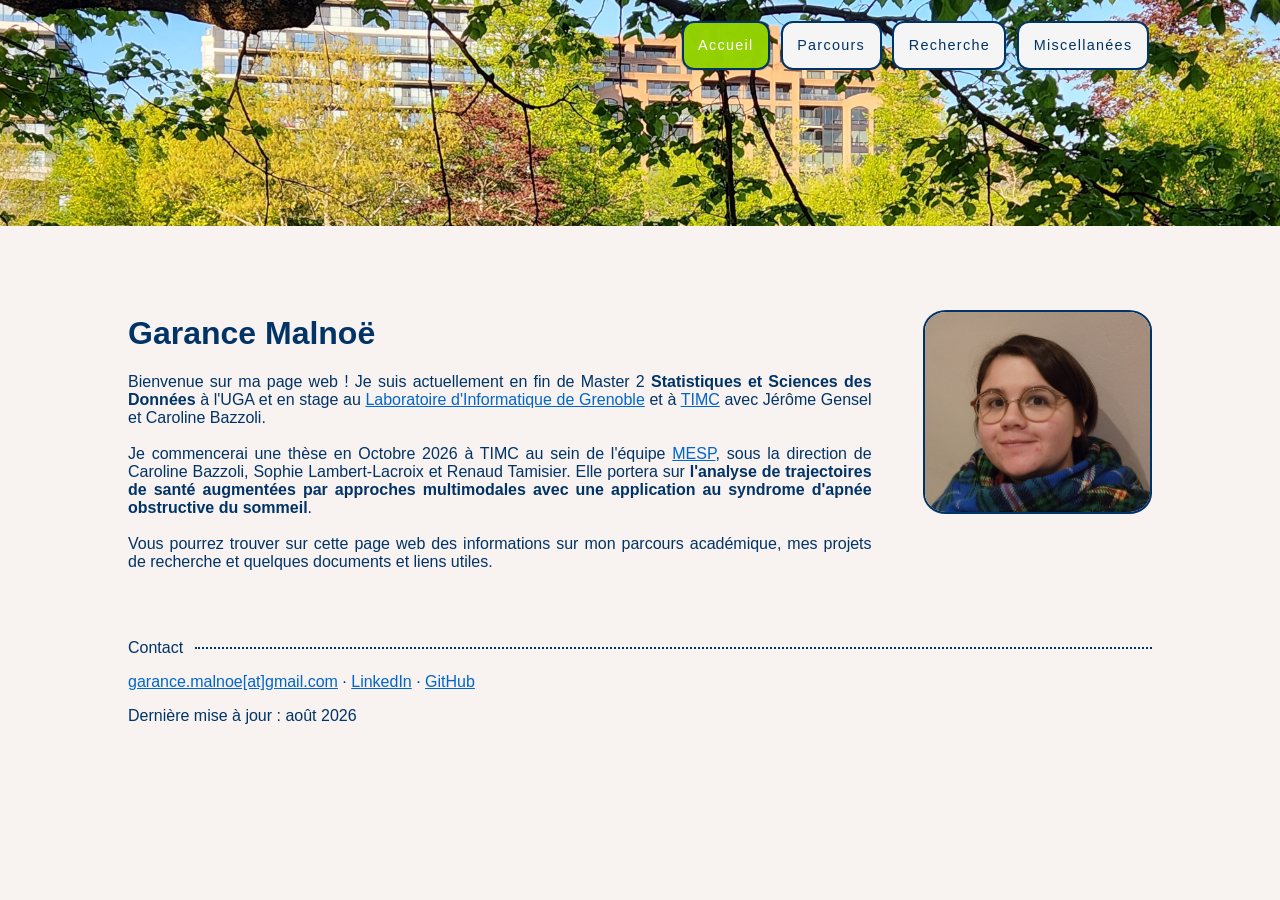
==== index.html @ 58328c83 "ajout thèse et alignement propre" ====
<!DOCTYPE html>
<html>
<head>
<title>Accueil - G Malnoë</title>
<link href="style.css" rel="stylesheet" type="text/css"/>
<link rel="icon" type="image/x-icon" href="images/windmill.png">
<meta http-equiv="Content-Type" content="text/html; charset=utf-8">
</head>
<body>
<div class="bandeau">
  <img src="images/halifax_bandeau.jpg" alt="" style="width:100%;">
</div> 
<nav>
<ul>
<li><a href="index.html" id="active">Accueil</a></li>
<li><a href="parcours.html">Parcours</a></li>
<li><a href="recherche.html">Recherche</a></li>
<li><a href="misc.html">Miscellanées</a></li>
</ul>
</nav>
<!-- navbar -->
<div id="contenu">
<p>
<img src="images/self.jpg" id="maphoto">
<h1 style="font-family: Trebuchet MS, sans-serif  ;">Garance Malnoë</h1>
</p>
<p>
Bienvenue sur ma page web ! Je suis actuellement en fin de Master 2 <b>Statistiques et Sciences des Données</b> à l'UGA et en stage au <a href="https://www.liglab.fr/fr">Laboratoire d'Informatique de Grenoble</a> et à <a href="https://www.timc.fr">TIMC</a> avec Jérôme Gensel et Caroline Bazzoli. 
<br>
<br>
Je commencerai une thèse en Octobre 2026 à TIMC au sein de l'équipe <a href="https://www.timc.fr/axes-recherche/equipes-recherche/mesp">MESP</a>, sous la direction de Caroline Bazzoli, Sophie Lambert-Lacroix et Renaud Tamisier. Elle portera sur <b>l'analyse de trajectoires de santé augmentées par approches multimodales avec une application au syndrome d'apnée obstructive du sommeil</b>.
<br>
<br>
Vous pourrez trouver sur cette page web des informations sur mon parcours académique, mes projets de recherche et quelques documents et liens utiles.
</p>
<!-- Footer -->
<br>
<br>
<p class="contact-title">
  <span>Contact</span>
  <span class="line line-right"></span>
</p>
<p>
  <a href="mailto:garance.malnoe@gmail.com">garance.malnoe[at]gmail.com</a> ·
  <a href="https://www.linkedin.com/in/malnoegarance/">LinkedIn</a> ·
  <a href="https://github.com/malnoe">GitHub</a>
</p>
<footer class="mt-3 text-muted">
  <p>Dernière mise à jour : août 2026</p>
</footer>
</div>
</body>
</html>
---- style.css ----
body {
font-family : Arial, sans-serif ; /* police de
caracteres */
background-color : #f8f2f0; /* pas
tout a fait blanc */
min-width : 520px; /* si l'affichage
est moins large que 520px alors celui du
corps sera de 520px */
margin : 0; /* on enleve les marges
par defaut */
padding : 0; /* de meme */
}

/* Container holding the image and the text */
.container {
  position: relative;
  text-align: center;
  color: #f8f2f0;
}

/* Bottom left text */
.top-left {
  position: absolute;
  top: 5%;
  left: 10%;
  font-family : Ink free, Georgia, serif;
  letter-spacing: 2px;
  font-size: 250%;
  font-weight: bold;
}

.bandeau {
  position: static;
  text-align: center;
  color: #f8f2f0;
  top: 0;
}

#maphoto
{
vertical-align: middle;
float: right;
width: 22%;
height: auto;
border-radius: 10%;
margin-left: 5%;
margin-bottom: 5%;
border: 2px solid;
}

#cv_image
{
vertical-align: middle;
float: right;
width: 30%;
height: auto;
border-radius: 10%;
margin-left: 5%;
margin-bottom: 5%;
margin-right: 0%;
border: 2px solid;
}

#recherche_image
{
vertical-align: middle;
float: left;
width: 30%;
height: auto;
border-radius: 10%;
margin-left: 0%;
margin-bottom: 5%;
margin-right: 5%;
border: 2px solid;
}

#misc_image
{
vertical-align: middle;
float: right;
width: 30%;
height: auto;
border-radius: 10%;
margin-left: 5%;
margin-bottom: 5%;
margin-right: 0%;
border: 2px solid;
}

#contenu
{
background-color : #f8f2f0; /* font different */
color : #003366;
padding : 5% 10%; /* plus agreable a lire et au visuel */
clear : both; /* pas concerne par les float donc retour a la ligne */
/*border-bottom : 2px solid #DBE3EB;*/
position: static;
}

a { /* style des liens */
text-decoration : underline; /* soulignement */
color : #0066CC;
}
a:hover {
color : orange; /* pour ressortir quand survole */
}

h1{
  font-family : Gill Sans, sans-serif ;
}

p {
text-align : justify; /* plus beau car bien aligne */
}

li {
text-align : justify; /* plus beau car bien aligne */
margin-left: 20px; /* décakage de la liste vers la droite pour ne pas chevaucher le texte*/
}

nav {
text-align : right; /* tout doit etre a droite */
}

nav ul { /* liste dans la navigation */
margin : 1% 10% 0 0;
padding : 0; /* enleve l'indentation de defaut */
float : right; /* colonne a droite par rapport au logo */
position: fixed;
top: 0;
width: 90%;
}

nav ul li {
display : inline-block; /* les elements de la liste sont presentes en ligne
mais se comportent comme un block */
margin: 0.5em 0.2em;
}
nav li a {
display : block; /* les liens se comportent comme des block individuels,
cela evite le chevauchement en cas de petite largeur d'ecran */
padding : 1em;
margin : 0;
text-decoration : none; /* enleve le soulignement habituel des liens */
letter-spacing : 1.3px; /* pour plus de lisibilite */
font-size : 0.9em;
color : #003366;
background-color : #F5F5F5;
border: 2px solid #003366;
border-radius: 12px;
box-sizing: border-box;
}
nav li a:hover { /* style des boutons de liens qu'on survole */
background-color : gainsboro;
color : #003366;
font-weight : normal; /* car on a regle le cas general sur bold */
}
nav li a#active {
  border-color: #003366;
  box-shadow: 0 0 0 1px rgba(0, 51, 102, 0.15);
}
#active { /* element ayant l'id "active" */
background-color : rgba(148, 211, 1, 0.986);
color : white;
}

.contact-title {
  display: flex;
  align-items: center;
  gap: 12px;
  text-align: center;
  width: 100%;
  box-sizing: border-box;
}
.contact-title .line {
  border-top: 2px dotted #003366;
}
.contact-title .line-left {
  width: 20px;       /* taille avant "Contact" */
  flex-shrink: 0;
}
.contact-title .line-right {
  flex: 1;
  min-width: 0;
}
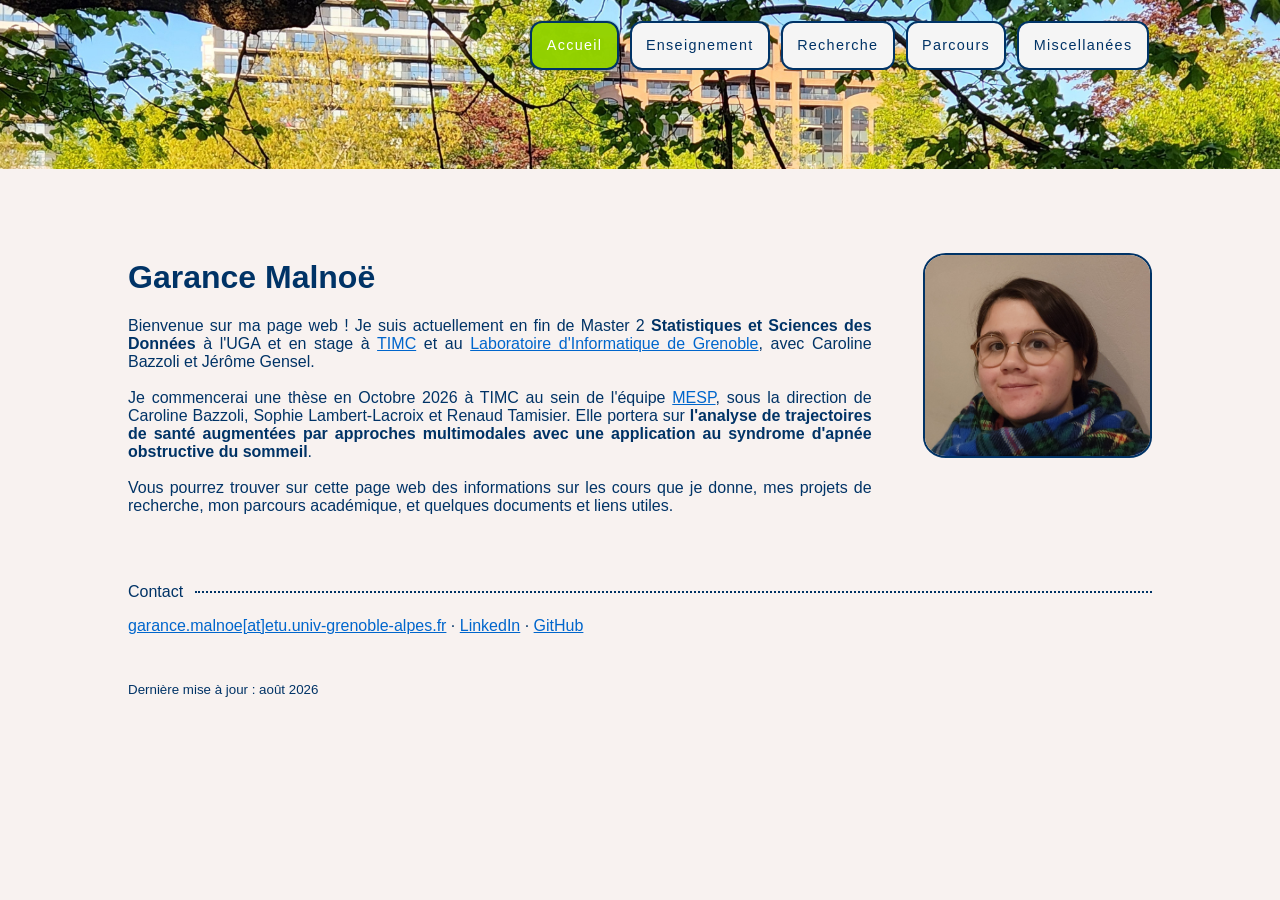
==== commit d6667cea: "modif bandeau footer liens" ====
--- a/index.html
+++ b/index.html
@@ -1,7 +1,7 @@
 <!DOCTYPE html>
 <html>
 <head>
-<title>Accueil - G Malnoë</title>
+<title>Accueil - Garance Malnoë</title>
 <link href="style.css" rel="stylesheet" type="text/css"/>
 <link rel="icon" type="image/x-icon" href="images/windmill.png">
 <meta http-equiv="Content-Type" content="text/html; charset=utf-8">
@@ -13,8 +13,9 @@
 <nav>
 <ul>
 <li><a href="index.html" id="active">Accueil</a></li>
+<li><a href="enseignement.html">Enseignement</a></li>
+<li><a href="recherche.html" >Recherche</a></li>
 <li><a href="parcours.html">Parcours</a></li>
-<li><a href="recherche.html">Recherche</a></li>
 <li><a href="misc.html">Miscellanées</a></li>
 </ul>
 </nav>
@@ -25,13 +26,13 @@
 <h1 style="font-family: Trebuchet MS, sans-serif  ;">Garance Malnoë</h1>
 </p>
 <p>
-Bienvenue sur ma page web ! Je suis actuellement en fin de Master 2 <b>Statistiques et Sciences des Données</b> à l'UGA et en stage au <a href="https://www.liglab.fr/fr">Laboratoire d'Informatique de Grenoble</a> et à <a href="https://www.timc.fr">TIMC</a> avec Jérôme Gensel et Caroline Bazzoli. 
+Bienvenue sur ma page web ! Je suis actuellement en fin de Master 2 <b>Statistiques et Sciences des Données</b> à l'UGA et en stage à <a href="https://www.timc.fr">TIMC</a> et au <a href="https://www.liglab.fr/fr">Laboratoire d'Informatique de Grenoble</a>, avec Caroline Bazzoli et Jérôme Gensel. 
 <br>
 <br>
 Je commencerai une thèse en Octobre 2026 à TIMC au sein de l'équipe <a href="https://www.timc.fr/axes-recherche/equipes-recherche/mesp">MESP</a>, sous la direction de Caroline Bazzoli, Sophie Lambert-Lacroix et Renaud Tamisier. Elle portera sur <b>l'analyse de trajectoires de santé augmentées par approches multimodales avec une application au syndrome d'apnée obstructive du sommeil</b>.
 <br>
 <br>
-Vous pourrez trouver sur cette page web des informations sur mon parcours académique, mes projets de recherche et quelques documents et liens utiles.
+Vous pourrez trouver sur cette page web des informations sur les cours que je donne, mes projets de recherche, mon parcours académique, et quelques documents et liens utiles.
 </p>
 <!-- Footer -->
 <br>
@@ -41,12 +42,13 @@
   <span class="line line-right"></span>
 </p>
 <p>
-  <a href="mailto:garance.malnoe@gmail.com">garance.malnoe[at]gmail.com</a> ·
+  <a href="mailto:garance.malnoe@etu.univ-grenoble-alpes.fr">garance.malnoe[at]etu.univ-grenoble-alpes.fr</a> ·
   <a href="https://www.linkedin.com/in/malnoegarance/">LinkedIn</a> ·
   <a href="https://github.com/malnoe">GitHub</a>
 </p>
+<br>
 <footer class="mt-3 text-muted">
-  <p>Dernière mise à jour : août 2026</p>
+  <small><p>Dernière mise à jour : août 2026</p></small>
 </footer>
 </div>
 </body>
--- a/style.css
+++ b/style.css
@@ -82,7 +82,7 @@
 height: auto;
 border-radius: 10%;
 margin-left: 5%;
-margin-bottom: 5%;
+margin-bottom: 2%;
 margin-right: 0%;
 border: 2px solid;
 }
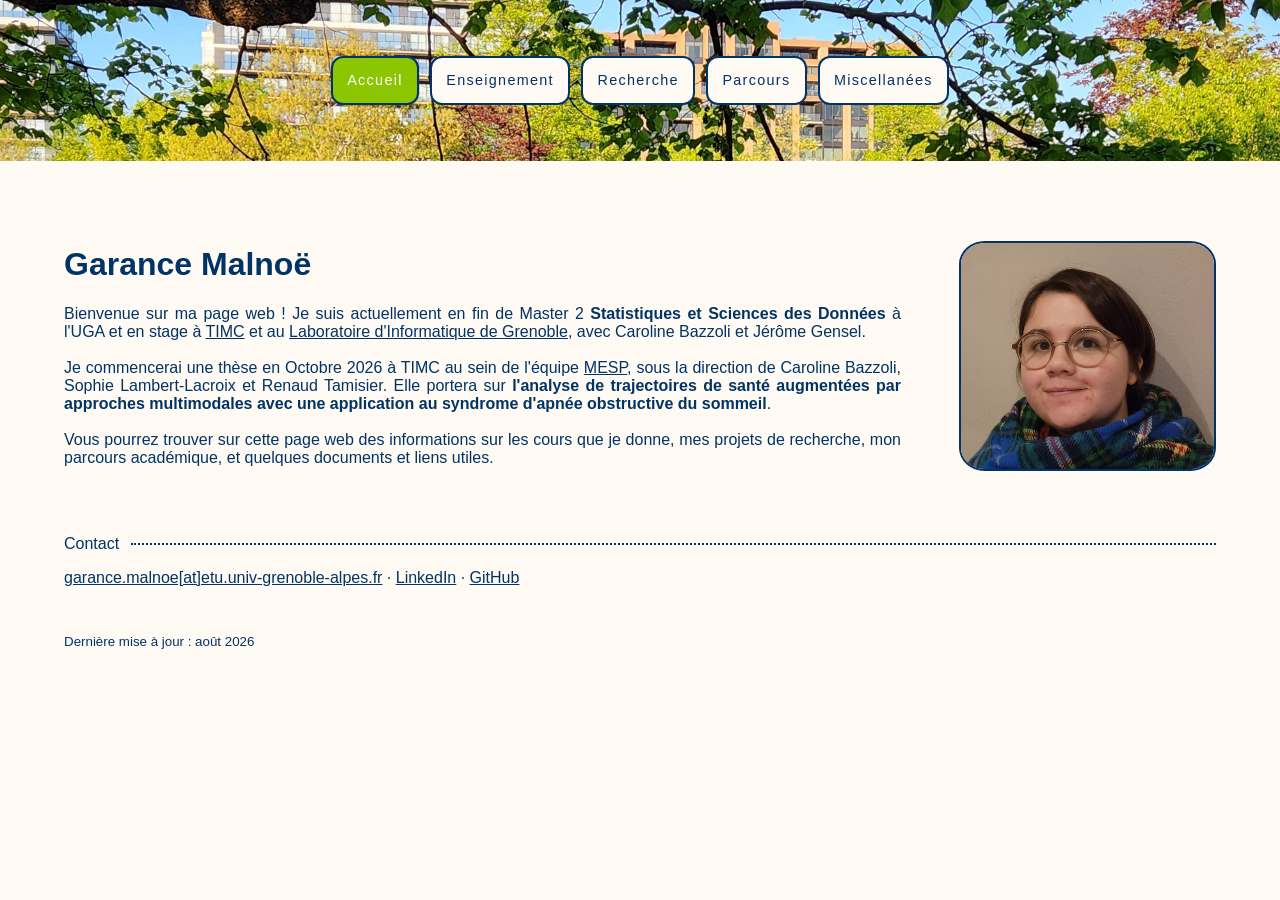
==== commit 472e9efe: "nav bar maj, refonte page enseignement et ajout nouveau contenu enseignement" ====
--- a/index.html
+++ b/index.html
@@ -7,9 +7,6 @@
 <meta http-equiv="Content-Type" content="text/html; charset=utf-8">
 </head>
 <body>
-<div class="bandeau">
-  <img src="images/halifax_bandeau.jpg" alt="" style="width:100%;">
-</div> 
 <nav>
 <ul>
 <li><a href="index.html" id="active">Accueil</a></li>
--- a/style.css
+++ b/style.css
@@ -1,21 +1,17 @@
 body {
-font-family : Arial, sans-serif ; /* police de
-caracteres */
-background-color : #f8f2f0; /* pas
-tout a fait blanc */
-min-width : 520px; /* si l'affichage
-est moins large que 520px alors celui du
-corps sera de 520px */
-margin : 0; /* on enleve les marges
-par defaut */
+font-family : Arial, sans-serif ; /* police de caracteres */
+background-color : #fffbf4; /* pas tout a fait blanc */
+min-width : 520px; /* si l'affichage est moins large que 520px alors celui du corps sera de 520px */
+margin : 0; /* on enleve les marges par defaut */
 padding : 0; /* de meme */
+padding-top: 0em;
 }
 
 /* Container holding the image and the text */
 .container {
   position: relative;
   text-align: center;
-  color: #f8f2f0;
+  color: #fffbf4;
 }
 
 /* Bottom left text */
@@ -29,13 +25,6 @@
   font-weight: bold;
 }
 
-.bandeau {
-  position: static;
-  text-align: center;
-  color: #f8f2f0;
-  top: 0;
-}
-
 #maphoto
 {
 vertical-align: middle;
@@ -89,20 +78,19 @@
 
 #contenu
 {
-background-color : #f8f2f0; /* font different */
-color : #003366;
-padding : 5% 10%; /* plus agreable a lire et au visuel */
+color : #003366;
+padding : 5% 5%; /* plus agreable a lire et au visuel */
 clear : both; /* pas concerne par les float donc retour a la ligne */
-/*border-bottom : 2px solid #DBE3EB;*/
+
 position: static;
 }
 
 a { /* style des liens */
 text-decoration : underline; /* soulignement */
-color : #0066CC;
+color : #003366;
 }
 a:hover {
-color : orange; /* pour ressortir quand survole */
+color : rgba(148, 211, 1, 0.986); /* pour ressortir quand survole */
 }
 
 h1{
@@ -119,23 +107,28 @@
 }
 
 nav {
-text-align : right; /* tout doit etre a droite */
-}
-
-nav ul { /* liste dans la navigation */
-margin : 1% 10% 0 0;
-padding : 0; /* enleve l'indentation de defaut */
-float : right; /* colonne a droite par rapport au logo */
-position: fixed;
-top: 0;
-width: 90%;
+    position: static;
+    top: 0;
+    left: 0;
+    width: 100%;
+    z-index: 1000;
+    text-align: center;
+    background-image: url("images/halifax_bandeau.jpg");
+    background-size: cover;
+    background-position: center;
+    background-repeat: no-repeat;
+}
+
+nav ul {
+    margin: 0;
+    padding: 3em 5%;
 }
 
 nav ul li {
-display : inline-block; /* les elements de la liste sont presentes en ligne
-mais se comportent comme un block */
-margin: 0.5em 0.2em;
-}
+    display: inline-block;
+    margin: 0.5em 0.2em;
+}
+
 nav li a {
 display : block; /* les liens se comportent comme des block individuels,
 cela evite le chevauchement en cas de petite largeur d'ecran */
@@ -145,13 +138,13 @@
 letter-spacing : 1.3px; /* pour plus de lisibilite */
 font-size : 0.9em;
 color : #003366;
-background-color : #F5F5F5;
+background-color : #fffbf4;
 border: 2px solid #003366;
 border-radius: 12px;
 box-sizing: border-box;
 }
 nav li a:hover { /* style des boutons de liens qu'on survole */
-background-color : gainsboro;
+background-color : #e6e3dd;
 color : #003366;
 font-weight : normal; /* car on a regle le cas general sur bold */
 }
@@ -160,7 +153,7 @@
   box-shadow: 0 0 0 1px rgba(0, 51, 102, 0.15);
 }
 #active { /* element ayant l'id "active" */
-background-color : rgba(148, 211, 1, 0.986);
+background-color : rgba(140, 199, 1, 0.986);
 color : white;
 }
 
@@ -182,4 +175,26 @@
 .contact-title .line-right {
   flex: 1;
   min-width: 0;
+}
+
+.sta301-section {
+  margin-top: 2rem;
+  padding: 1rem 1.25rem;
+  border-left: 4px solid #003366;
+  background-color: #fff5ea;
+  border-radius: 4px;
+}
+
+.sta301-section h4 {
+  margin-top: 0;
+  margin-bottom: 0.75rem;
+}
+
+.sta301-section ul {
+  margin-top: 1rem;
+  margin-bottom: 1rem;
+}
+
+.sta301-section li {
+  margin-bottom: 0.6rem;
 }
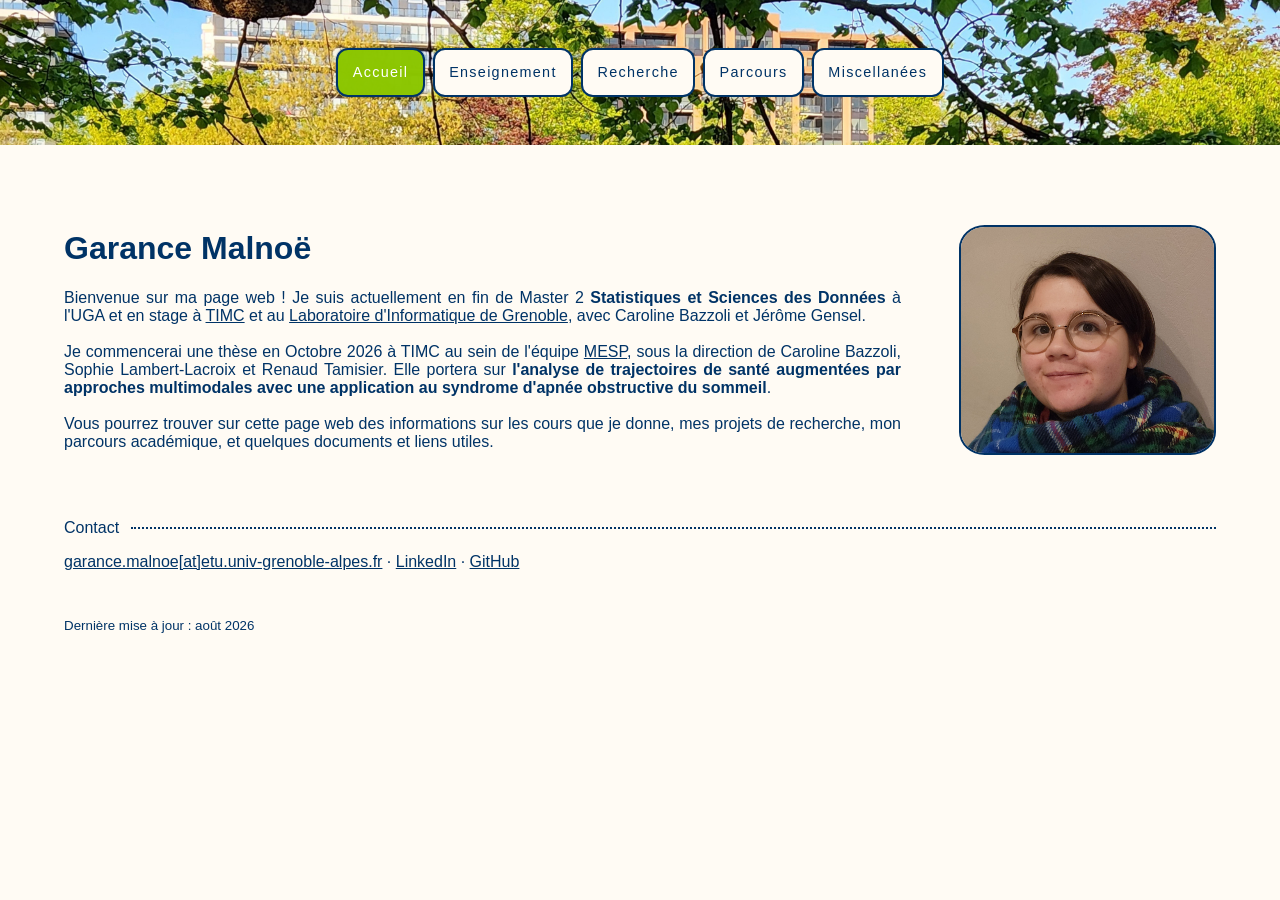
==== commit a62c20bf: "fix css try 1" ====
--- a/index.html
+++ b/index.html
@@ -2,7 +2,7 @@
 <html>
 <head>
 <title>Accueil - Garance Malnoë</title>
-<link href="style.css" rel="stylesheet" type="text/css"/>
+<link href="style.css?v=20260927" rel="stylesheet" type="text/css"/>
 <link rel="icon" type="image/x-icon" href="images/windmill.png">
 <meta http-equiv="Content-Type" content="text/html; charset=utf-8">
 </head>
--- a/style.css
+++ b/style.css
@@ -1,7 +1,7 @@
 body {
 font-family : Arial, sans-serif ; /* police de caracteres */
 background-color : #fffbf4; /* pas tout a fait blanc */
-min-width : 520px; /* si l'affichage est moins large que 520px alors celui du corps sera de 520px */
+min-width : 0;
 margin : 0; /* on enleve les marges par defaut */
 padding : 0; /* de meme */
 padding-top: 0em;
@@ -120,13 +120,18 @@
 }
 
 nav ul {
+  display: flex;
+  flex-wrap: wrap;
+  justify-content: center;
+  list-style: none;
     margin: 0;
-    padding: 3em 5%;
+  padding: 3em 5%;
+  gap: 0.5em;
 }
 
 nav ul li {
-    display: inline-block;
-    margin: 0.5em 0.2em;
+  display: block;
+  margin: 0;
 }
 
 nav li a {
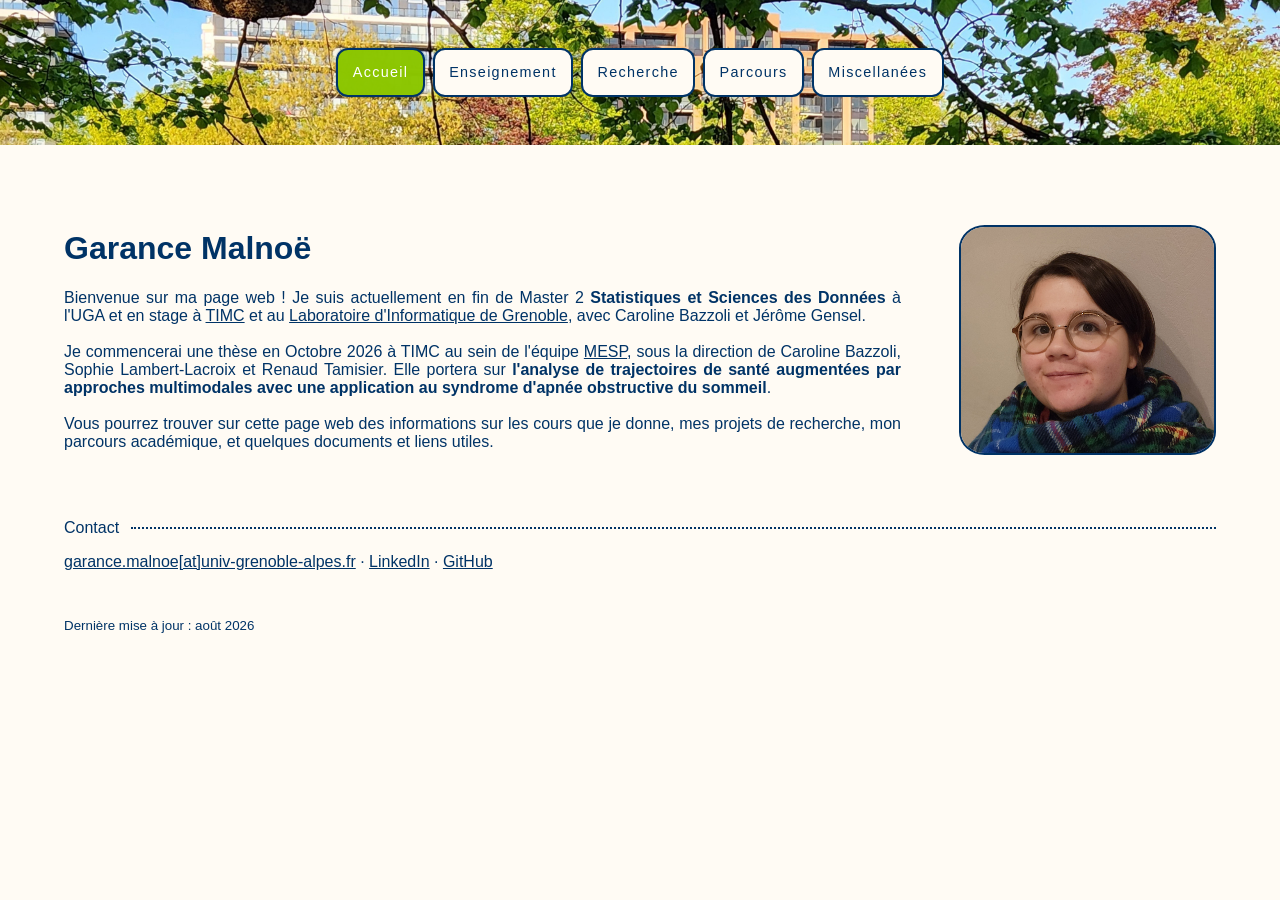
==== commit 93023e17: "maj contact" ====
--- a/index.html
+++ b/index.html
@@ -39,7 +39,7 @@
   <span class="line line-right"></span>
 </p>
 <p>
-  <a href="mailto:garance.malnoe@etu.univ-grenoble-alpes.fr">garance.malnoe[at]etu.univ-grenoble-alpes.fr</a> ·
+  <a href="mailto:garance.malnoe@univ-grenoble-alpes.fr">garance.malnoe[at]univ-grenoble-alpes.fr</a> ·
   <a href="https://www.linkedin.com/in/malnoegarance/">LinkedIn</a> ·
   <a href="https://github.com/malnoe">GitHub</a>
 </p>
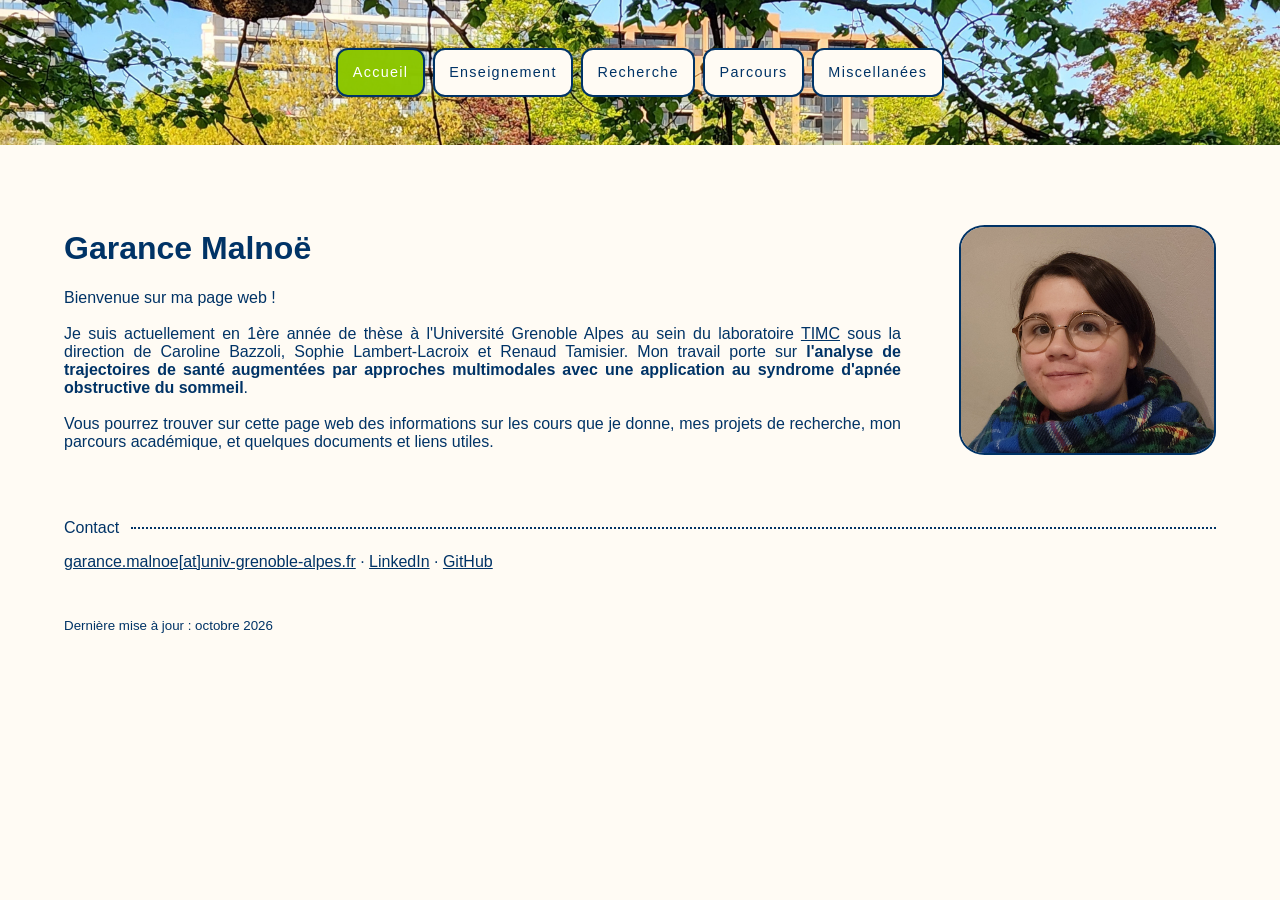
==== commit cd77da5f: "maj octobre" ====
--- a/index.html
+++ b/index.html
@@ -23,10 +23,10 @@
 <h1 style="font-family: Trebuchet MS, sans-serif  ;">Garance Malnoë</h1>
 </p>
 <p>
-Bienvenue sur ma page web ! Je suis actuellement en fin de Master 2 <b>Statistiques et Sciences des Données</b> à l'UGA et en stage à <a href="https://www.timc.fr">TIMC</a> et au <a href="https://www.liglab.fr/fr">Laboratoire d'Informatique de Grenoble</a>, avec Caroline Bazzoli et Jérôme Gensel. 
+Bienvenue sur ma page web !
 <br>
 <br>
-Je commencerai une thèse en Octobre 2026 à TIMC au sein de l'équipe <a href="https://www.timc.fr/axes-recherche/equipes-recherche/mesp">MESP</a>, sous la direction de Caroline Bazzoli, Sophie Lambert-Lacroix et Renaud Tamisier. Elle portera sur <b>l'analyse de trajectoires de santé augmentées par approches multimodales avec une application au syndrome d'apnée obstructive du sommeil</b>.
+Je suis actuellement en 1ère année de thèse à l'Université Grenoble Alpes au sein du laboratoire <a href="https://www.timc.fr">TIMC</a> sous la direction de Caroline Bazzoli, Sophie Lambert-Lacroix et Renaud Tamisier. Mon travail porte sur <b>l'analyse de trajectoires de santé augmentées par approches multimodales avec une application au syndrome d'apnée obstructive du sommeil</b>.
 <br>
 <br>
 Vous pourrez trouver sur cette page web des informations sur les cours que je donne, mes projets de recherche, mon parcours académique, et quelques documents et liens utiles.
@@ -45,7 +45,7 @@
 </p>
 <br>
 <footer class="mt-3 text-muted">
-  <small><p>Dernière mise à jour : août 2026</p></small>
+  <small><p>Dernière mise à jour : octobre 2026</p></small>
 </footer>
 </div>
 </body>
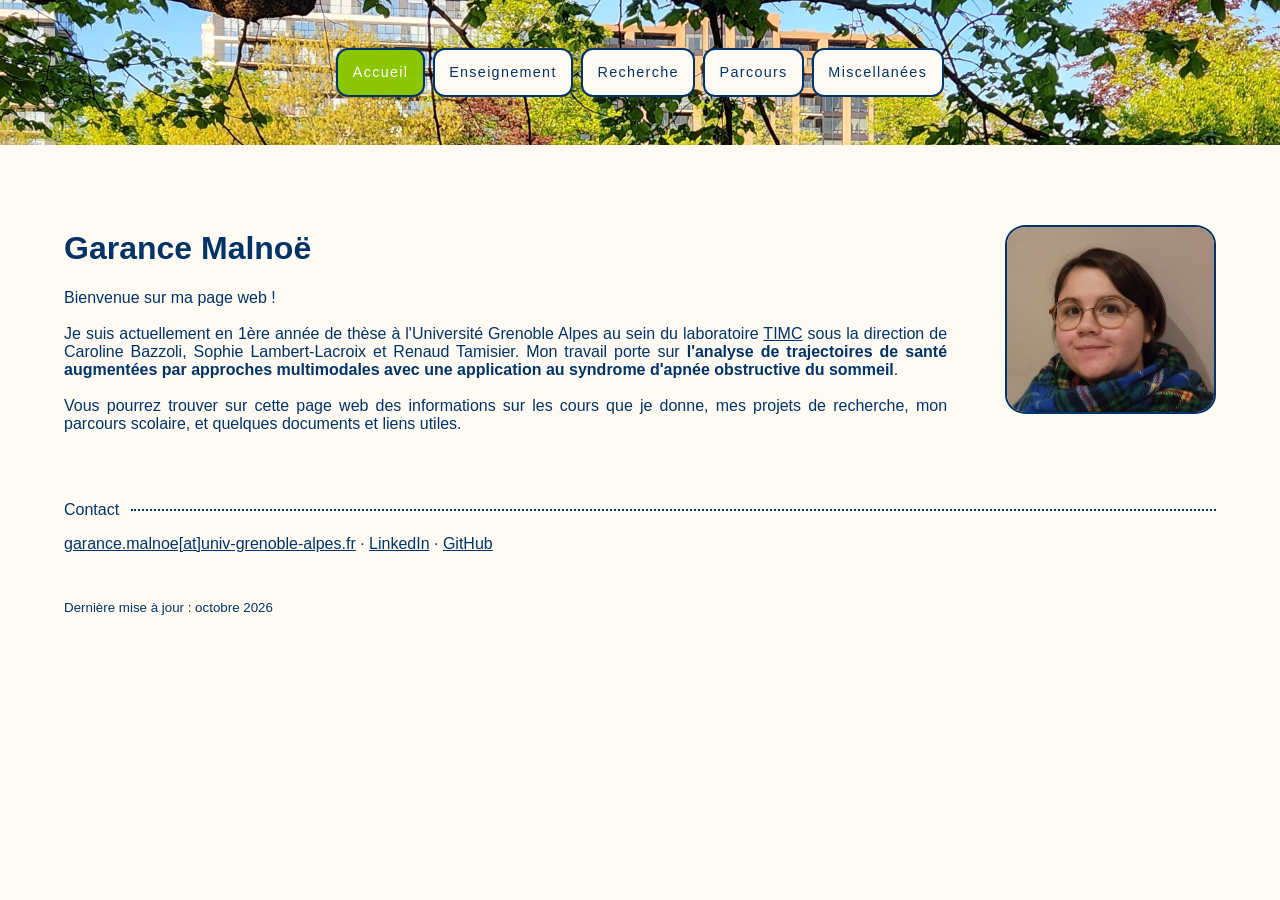
==== commit 7cf3c4a5: "Mise en page" ====
--- a/index.html
+++ b/index.html
@@ -29,7 +29,7 @@
 Je suis actuellement en 1ère année de thèse à l'Université Grenoble Alpes au sein du laboratoire <a href="https://www.timc.fr">TIMC</a> sous la direction de Caroline Bazzoli, Sophie Lambert-Lacroix et Renaud Tamisier. Mon travail porte sur <b>l'analyse de trajectoires de santé augmentées par approches multimodales avec une application au syndrome d'apnée obstructive du sommeil</b>.
 <br>
 <br>
-Vous pourrez trouver sur cette page web des informations sur les cours que je donne, mes projets de recherche, mon parcours académique, et quelques documents et liens utiles.
+Vous pourrez trouver sur cette page web des informations sur les cours que je donne, mes projets de recherche, mon parcours scolaire, et quelques documents et liens utiles.
 </p>
 <!-- Footer -->
 <br>
--- a/style.css
+++ b/style.css
@@ -6,6 +6,110 @@
 padding : 0; /* de meme */
 padding-top: 0em;
 }
+
+
+/* Compétences */
+.competences {
+  margin-bottom: 45px;
+}
+
+.competences p {
+  margin: 0 0 8px;
+}
+
+.competences strong {
+  font-weight: 600;
+}
+
+/* Sections */
+#contenu section h2 {
+  font-size: 1.5rem;
+  font-weight: 600;
+  margin: 0 0 25px;
+  padding-bottom: 10px;
+  border-bottom: 1px solid #d9d9d9;
+}
+
+.parcours {
+  margin-bottom: 50px;
+}
+
+/* Chaque formation */
+.formation {
+  margin-bottom: 25px;
+  padding-bottom: 22px;
+  border-bottom: 1px solid #eeeeee;
+}
+
+.formation:last-child {
+  border-bottom: none;
+  padding-bottom: 0;
+}
+
+/* Titre et date */
+.formation-header {
+  display: flex;
+  justify-content: space-between;
+  align-items: baseline;
+  gap: 12px;
+}
+
+.formation h3 {
+  font-size: 1.1rem;
+  font-weight: 600;
+  margin: 0;
+  line-height: 1.4;
+}
+
+.formation h4 {
+  font-size: 1rem;
+  font-weight: 600;
+  margin: 0;
+  line-height: 1.4;
+}
+
+.formation-date {
+  color: #777;
+  font-size: 0.9rem;
+  white-space: nowrap;
+  flex-shrink: 0;
+}
+
+/* Établissement */
+.formation-lieu {
+  margin: 4px 0 10px;
+  font-size: 0.95rem;
+  color: #666;
+}
+
+/* Description */
+.formation-description {
+  margin: 5px 0;
+  font-size: 0.95rem;
+  line-height: 1.6;
+}
+
+/* Adaptation aux petits écrans */
+@media (max-width: 650px) {
+  #contenu {
+    padding: 25px 18px 50px;
+  }
+
+  .formation-header {
+    flex-direction: column;
+    align-items: flex-start;
+    gap: 3px;
+  }
+
+  .formation-date {
+    white-space: normal;
+  }
+
+  .formation-lieu {
+    margin-top: 7px;
+  }
+}
+
 
 /* Container holding the image and the text */
 .container {
@@ -29,7 +133,7 @@
 {
 vertical-align: middle;
 float: right;
-width: 22%;
+width: 18%;
 height: auto;
 border-radius: 10%;
 margin-left: 5%;
@@ -67,7 +171,7 @@
 {
 vertical-align: middle;
 float: right;
-width: 30%;
+width: 28%;
 height: auto;
 border-radius: 10%;
 margin-left: 5%;
